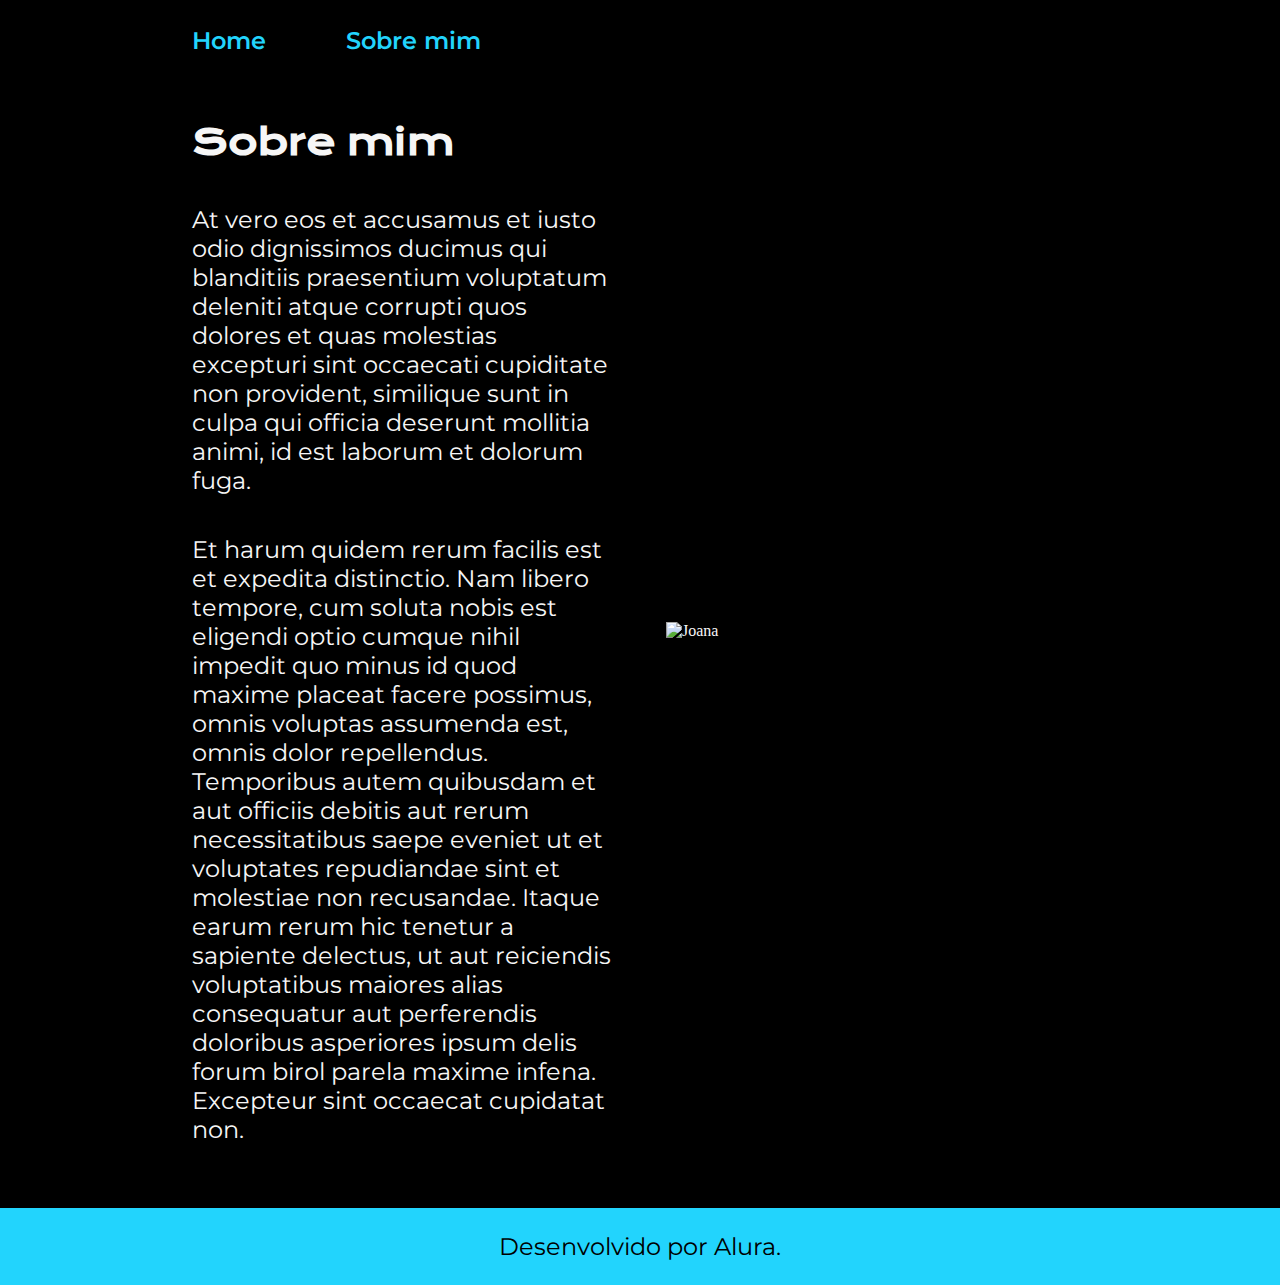
==== About.html @ 1fa009d5 "Add files via upload" ====
<!DOCTYPE html>
<html lang="pt-br">
<head>
  <meta charset="UTF-8">
  <meta name="viewport" content="width=device-width, initial-scale=1.0">
  <title>Sobre mim</title>
  <link rel="stylesheet" href="./Styles/style.css">
</head>
<body>
  <header class="cabecalho">
    <nav class="cabecalho__menu">
      <a class="cabecalho__menu__links" href="index.html">Home</a>
      <a class="cabecalho__menu__links" href="About.html">Sobre mim</a>
    </nav>
  </header>
  <main>
    <main class="Geral">
      <section class="geral__informacoes">
        <H1 class="geral__titulo">
          Sobre mim
        </H1>
        <p class="geral__paragrafo">
          At vero eos et accusamus et iusto odio dignissimos ducimus qui blanditiis praesentium voluptatum deleniti atque corrupti quos dolores et quas molestias excepturi sint occaecati cupiditate non provident, similique sunt in culpa qui officia deserunt mollitia animi, id est laborum et dolorum fuga.
       </p>
       <p class="geral__paragrafo">
        Et harum quidem rerum facilis est et expedita distinctio. Nam libero tempore, cum soluta nobis est eligendi optio cumque nihil impedit quo minus id quod maxime placeat facere possimus, omnis voluptas assumenda est, omnis dolor repellendus. Temporibus autem quibusdam et aut officiis debitis aut rerum necessitatibus saepe eveniet ut et voluptates repudiandae sint et molestiae non recusandae. Itaque earum rerum hic tenetur a sapiente delectus, ut aut reiciendis voluptatibus maiores alias consequatur aut perferendis doloribus asperiores ipsum delis forum birol parela maxime infena. Excepteur sint occaecat cupidatat non.
      </p>
    </section>
    <img class="geral__imagem src="/assets/Imagem.png" alt="Joana">
  </main>
  <footer class="rodape">
    <p>Desenvolvido por Alura.</p>
  </footer>
</body>
</html>
---- Styles/style.css ----
@import url('https://fonts.googleapis.com/css2?family=Krona+One&family=Montserrat&display=swap');

:root{
  --cor-primaria: #000000;
  --cor-secundaria: #F6F6F6;
  --cor-terciaria: #22D4FD;
  --cor-houver: #272727;

  --fonte-primaria: "Montserrat", sans-serif;
  --fonte-secundaria: "krona One", sans-serif;
}
*{
  margin: 0%;
  padding: 0%;
  }


  body{
  background-color: var(--cor-primaria);
  color: var(--cor-secundaria);
  box-sizing: border-box;
  }

.cabecalho{
  padding: 2% 0 0 15%;
}

.cabecalho__menu{
  display: flex;
  gap: 80px;
}

.cabecalho__menu__links{
  color: var(--cor-terciaria);
  font-family: var(--fonte-primaria);
  font-weight: 600;
  text-decoration: none;
  font-size: 1.5rem;
  text-decoration: none;
}



.titulo-destaque{
  color: var(--cor-terciaria);
  }

.Geral{
  display: flex;
  align-items: center;
  justify-content: space-between;
  padding: 5% 15%;
  gap: 52px
  }
 .botoes{
    display: flex;
    flex-direction: column;
    justify-content: space-between;
    align-items: center;
    gap: 32px;
    }

  .botoes__subtitulo {
    font-family: var(--fonte-secundaria);
    font-weight: 400;
    font-size: 1.5rem;
    text-align: center;
    }

.botao{
  width: 50%;
  border: var(--cor-terciaria) solid 2px;
  border-radius: 8px;
  font-size: 1.5rem;
  color: var(--cor-secundaria);
  text-align: center;
  text-decoration: none;
  padding: 21.5px 0px;
  font-family: var(--fonte-primaria);
  font-weight: 600;
  display: flex;
  justify-content: center;
  gap: 16px;
  }

.botao:hover{
  background-color: var(--cor-houver);
  }


.geral__informacoes{
  width: 50%;
  display: flex;
  flex-direction: column;
  gap: 40px;
  }


.geral__titulo{
  font-size: 2.25rem;
  font-family: var(--fonte-secundaria);
  }

.geral__paragrafo{
  font-size: 1.5rem;
  font-family: var(--fonte-primaria);
  font-weight: 400;
  }

  .geral__imagem{width: 50%;}

.rodape{
  color: var(--cor-primaria);
  background-color: var(--cor-terciaria);
  padding: 24px;
  text-align: center;
  font-family: var(--fonte-primaria);
  font-size: 1.5rem;
}

@media (max-width:  1200px) {

  .cabecalho{padding: 10%}

  .cabecalho__menu{
    justify-content: center;
  }


  .Geral{
    flex-direction: column-reverse;
    padding: 5%;
  }

  .geral__informacoes{
    width: auto;
  }
}
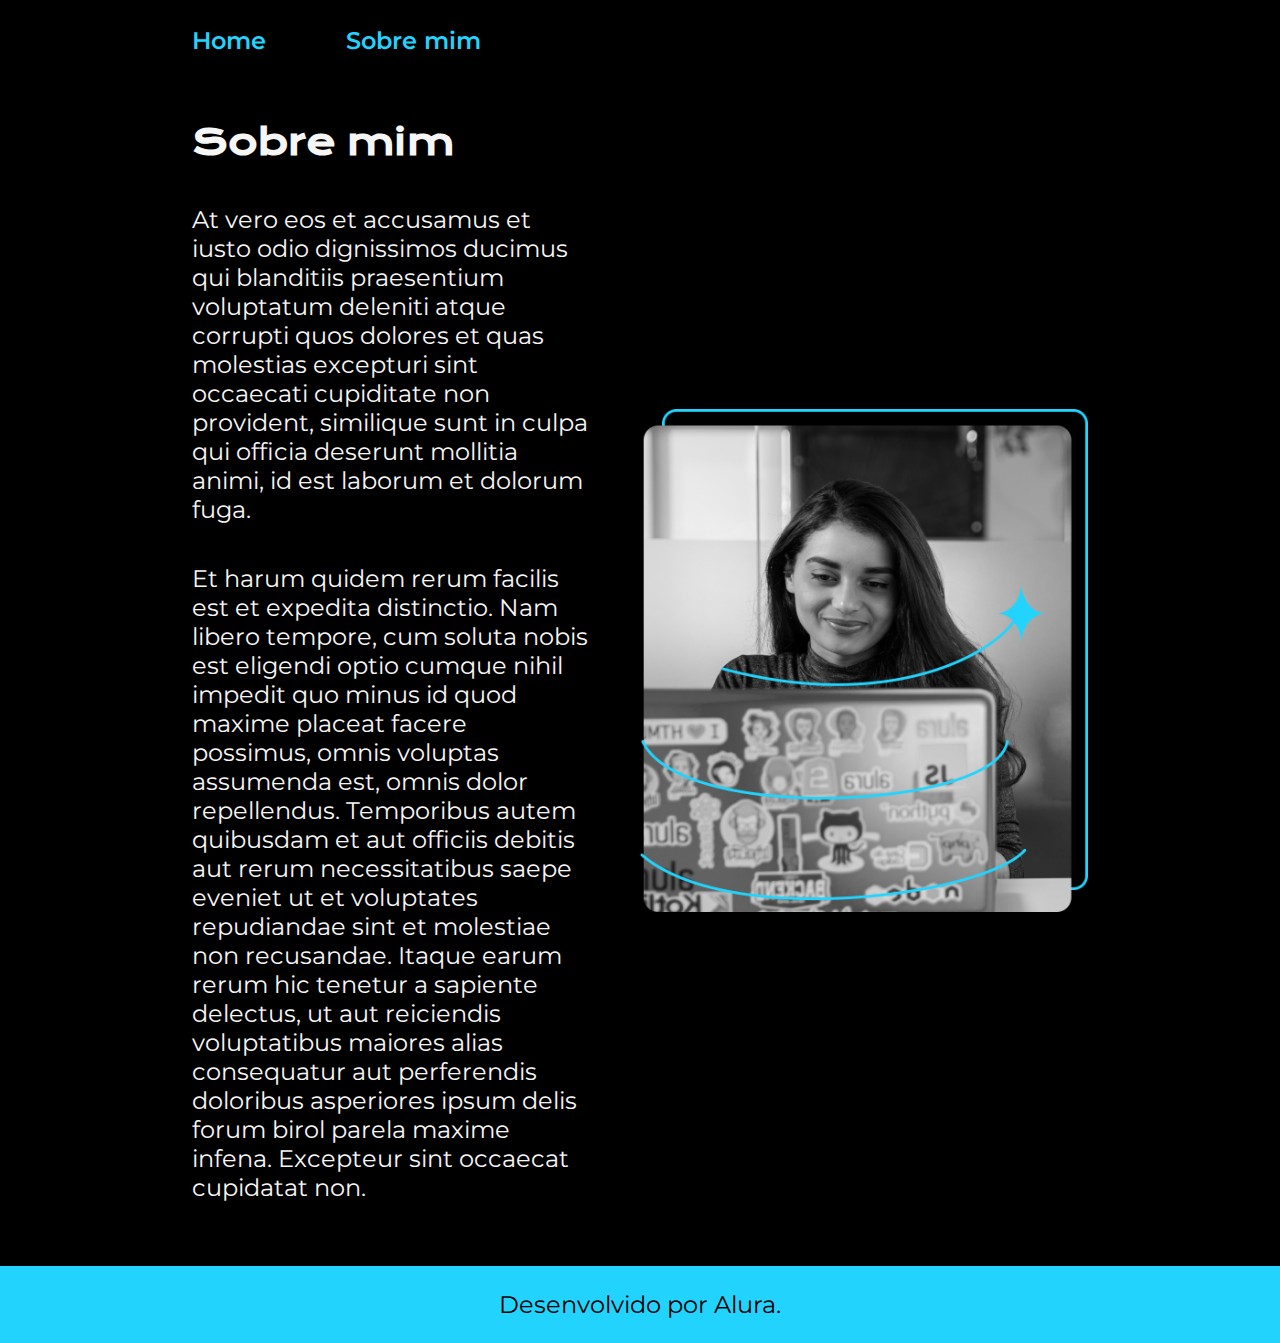
==== commit dcb807a7: "Add files via upload" ====
--- a/About.html
+++ b/About.html
@@ -26,7 +26,7 @@
         Et harum quidem rerum facilis est et expedita distinctio. Nam libero tempore, cum soluta nobis est eligendi optio cumque nihil impedit quo minus id quod maxime placeat facere possimus, omnis voluptas assumenda est, omnis dolor repellendus. Temporibus autem quibusdam et aut officiis debitis aut rerum necessitatibus saepe eveniet ut et voluptates repudiandae sint et molestiae non recusandae. Itaque earum rerum hic tenetur a sapiente delectus, ut aut reiciendis voluptatibus maiores alias consequatur aut perferendis doloribus asperiores ipsum delis forum birol parela maxime infena. Excepteur sint occaecat cupidatat non.
       </p>
     </section>
-    <img class="geral__imagem src="/assets/Imagem.png" alt="Joana">
+    <img class="geral__imagem" src="/assets/Imagem.png" alt="Joana">
   </main>
   <footer class="rodape">
     <p>Desenvolvido por Alura.</p>
